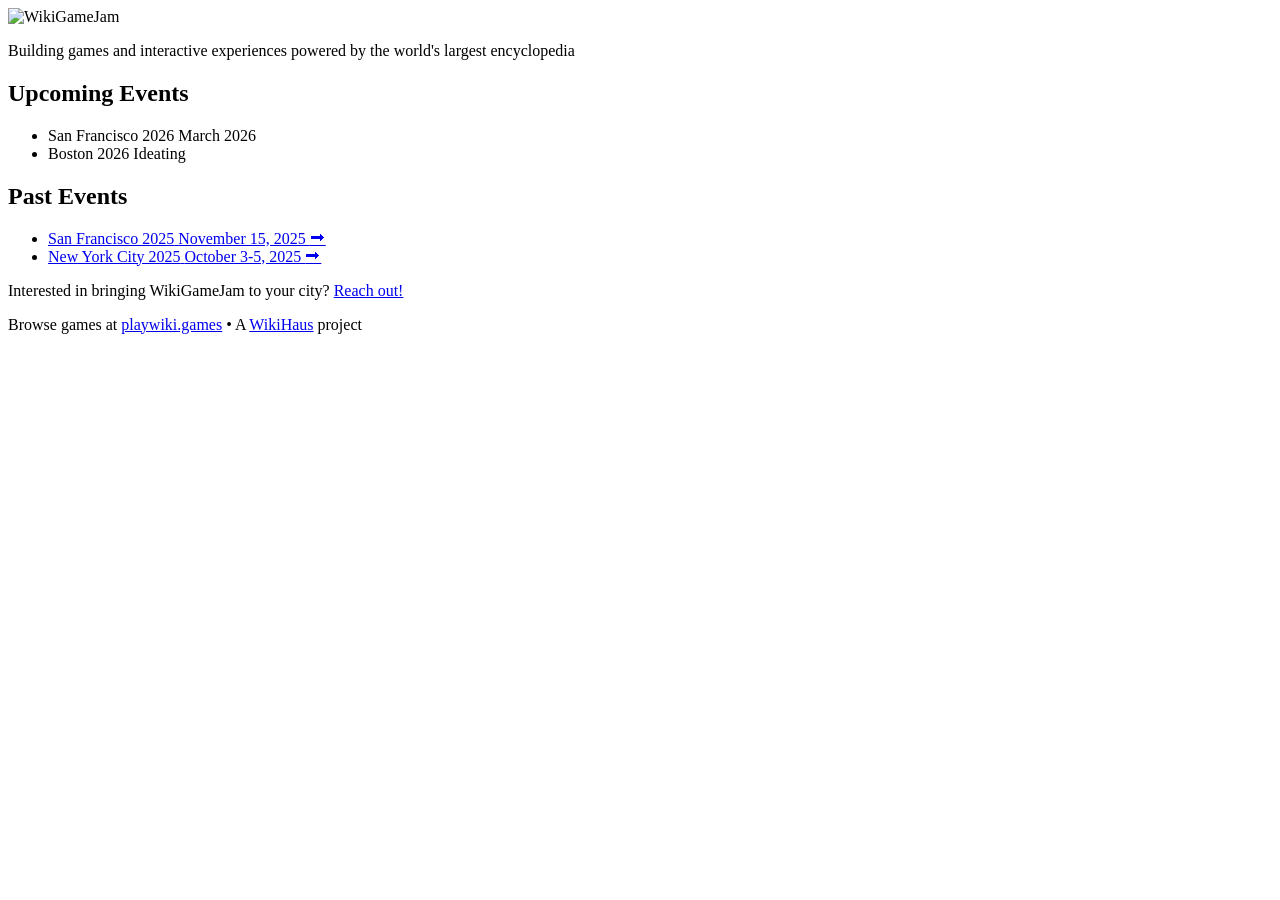
==== index.html @ 4fc0270f "Move SF 2025 event to past + upcoming March event" ====
<!DOCTYPE html>
<html lang="en">

<head>
    <meta charset="UTF-8">
    <meta name="viewport" content="width=device-width, initial-scale=1.0">
    <title>WikiGameJam</title>
    <meta name="description"
        content="Creative hackathons for developers, designers, and Wikipedia enthusiasts to make playful games inspired by Wikipedia.">
    <link rel="icon" type="image/x-icon" href="favicon.ico">
    <link rel="stylesheet" href="homepage.css">
</head>

<body>
    <div class="grid-overlay"></div>

    <main class="container">
        <div class="logo-container">
            <img src="img/wikigamejam.png" alt="WikiGameJam" class="logo">
            <p class="subtitle">Building games and interactive experiences powered by the world's largest encyclopedia
            </p>
        </div>

        <div class="events-container">
            <section class="events-section">
                <h2 class="section-title">Upcoming Events</h2>
                <ul class="event-list">
                    <li class="event-item">
                        <span class="event-name">San Francisco 2026</span>
                        <span class="event-date">March 2026</span>
                    </li>
                    <li class="event-item">
                        <span class="event-name">Boston 2026</span>
                        <span class="event-date">Ideating</span>
                    </li>
                </ul>
            </section>

            <section class="events-section">
                <h2 class="section-title">Past Events</h2>
                <ul class="event-list">
                    <li>
                        <a href="/sf-2025" target="_blank" class="event-item event-link">
                            <span class="event-name">San Francisco 2025</span>
                            <span class="event-date">November 15, 2025 <span class="event-arrow">⮕</span></span>
                        </a>
                    </li>
                    <li>
                        <a href="/nyc-2025" target="_blank" class="event-item event-link">
                            <span class="event-name">New York City 2025</span>
                            <span class="event-date">October 3-5, 2025 <span class="event-arrow">⮕</span></span>
                        </a>
                    </li>
                </ul>
            </section>

            <div class="cta-container">
                <p class="cta-text">Interested in bringing WikiGameJam to your city? <a href="mailto:gamejam@wiki.haus"
                        class="cta-link">Reach out!</a></p>
                <p class="cta-text">Browse games at <a href="https://playwiki.games" target="_blank"
                        class="cta-link">playwiki.games</a> • A <a href="https://wiki.haus" target="_blank"
                        class="cta-link">WikiHaus</a> project</p>
            </div>
        </div>
    </main>
</body>

</html>
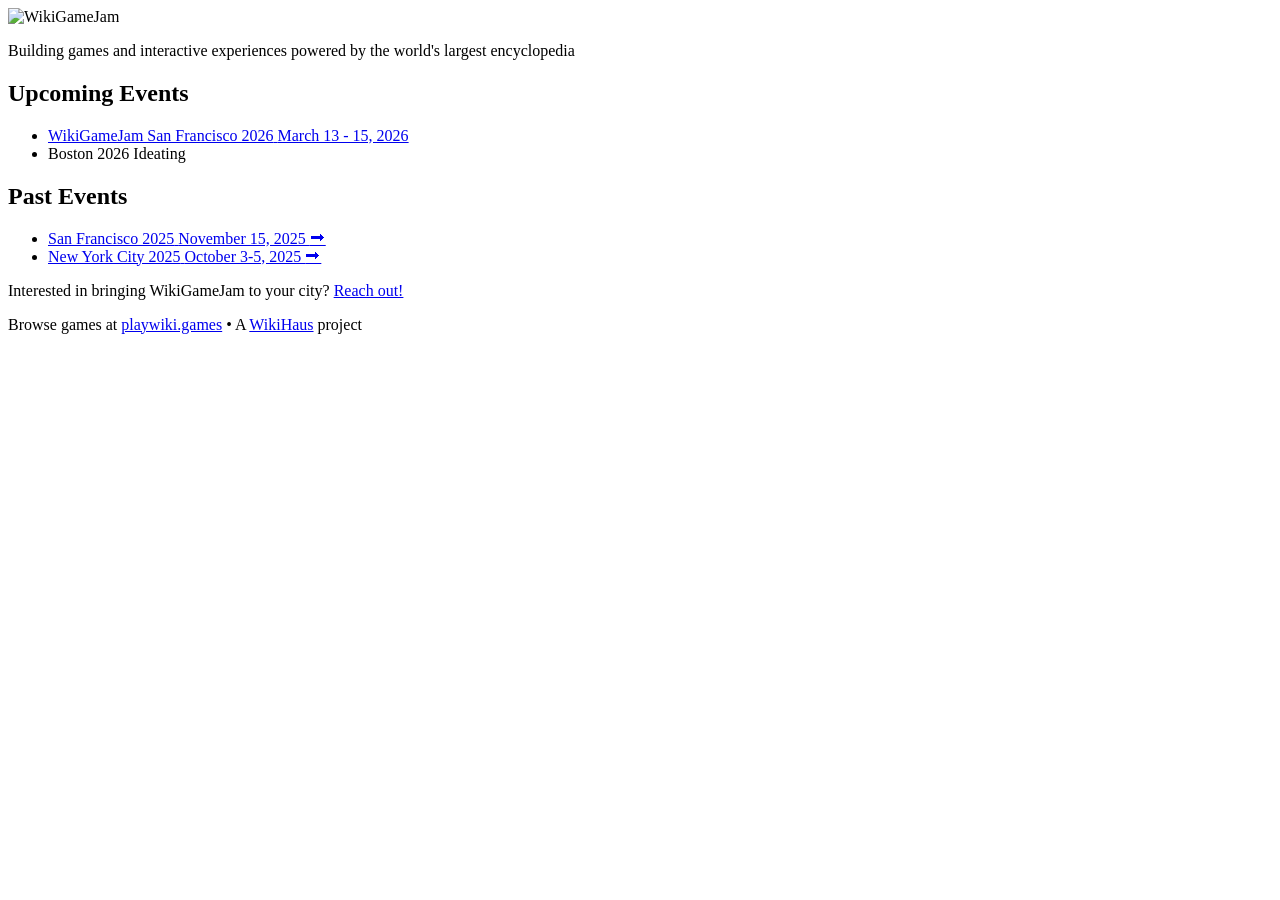
==== commit 05fe4e6b: "Add SF 2026 to homepage" ====
--- a/index.html
+++ b/index.html
@@ -25,9 +25,11 @@
             <section class="events-section">
                 <h2 class="section-title">Upcoming Events</h2>
                 <ul class="event-list">
-                    <li class="event-item">
-                        <span class="event-name">San Francisco 2026</span>
-                        <span class="event-date">March 2026</span>
+                    <li>
+                        <a href="/sf-2026" target="_blank" class="event-item event-link">
+                            <span class="event-name">WikiGameJam San Francisco 2026</span>
+                            <span class="event-date">March 13 - 15, 2026</span>
+                        </a>
                     </li>
                     <li class="event-item">
                         <span class="event-name">Boston 2026</span>
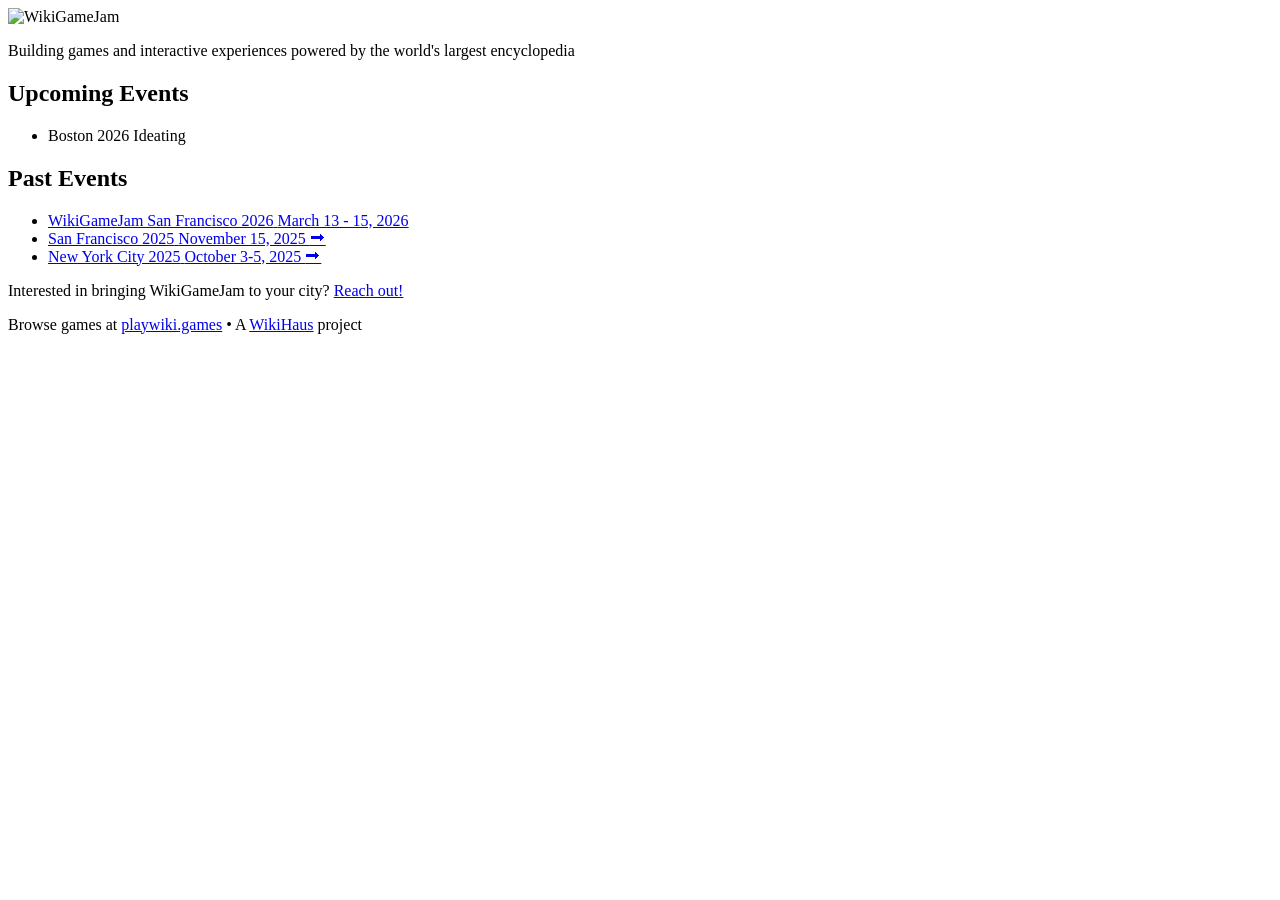
==== commit 8a847776: "Move SF-2026 to past events" ====
--- a/index.html
+++ b/index.html
@@ -25,12 +25,6 @@
             <section class="events-section">
                 <h2 class="section-title">Upcoming Events</h2>
                 <ul class="event-list">
-                    <li>
-                        <a href="/sf-2026" target="_blank" class="event-item event-link">
-                            <span class="event-name">WikiGameJam San Francisco 2026</span>
-                            <span class="event-date">March 13 - 15, 2026</span>
-                        </a>
-                    </li>
                     <li class="event-item">
                         <span class="event-name">Boston 2026</span>
                         <span class="event-date">Ideating</span>
@@ -41,6 +35,12 @@
             <section class="events-section">
                 <h2 class="section-title">Past Events</h2>
                 <ul class="event-list">
+                    <li>
+                        <a href="/sf-2026" target="_blank" class="event-item event-link">
+                            <span class="event-name">WikiGameJam San Francisco 2026</span>
+                            <span class="event-date">March 13 - 15, 2026</span>
+                        </a>
+                    </li>
                     <li>
                         <a href="/sf-2025" target="_blank" class="event-item event-link">
                             <span class="event-name">San Francisco 2025</span>
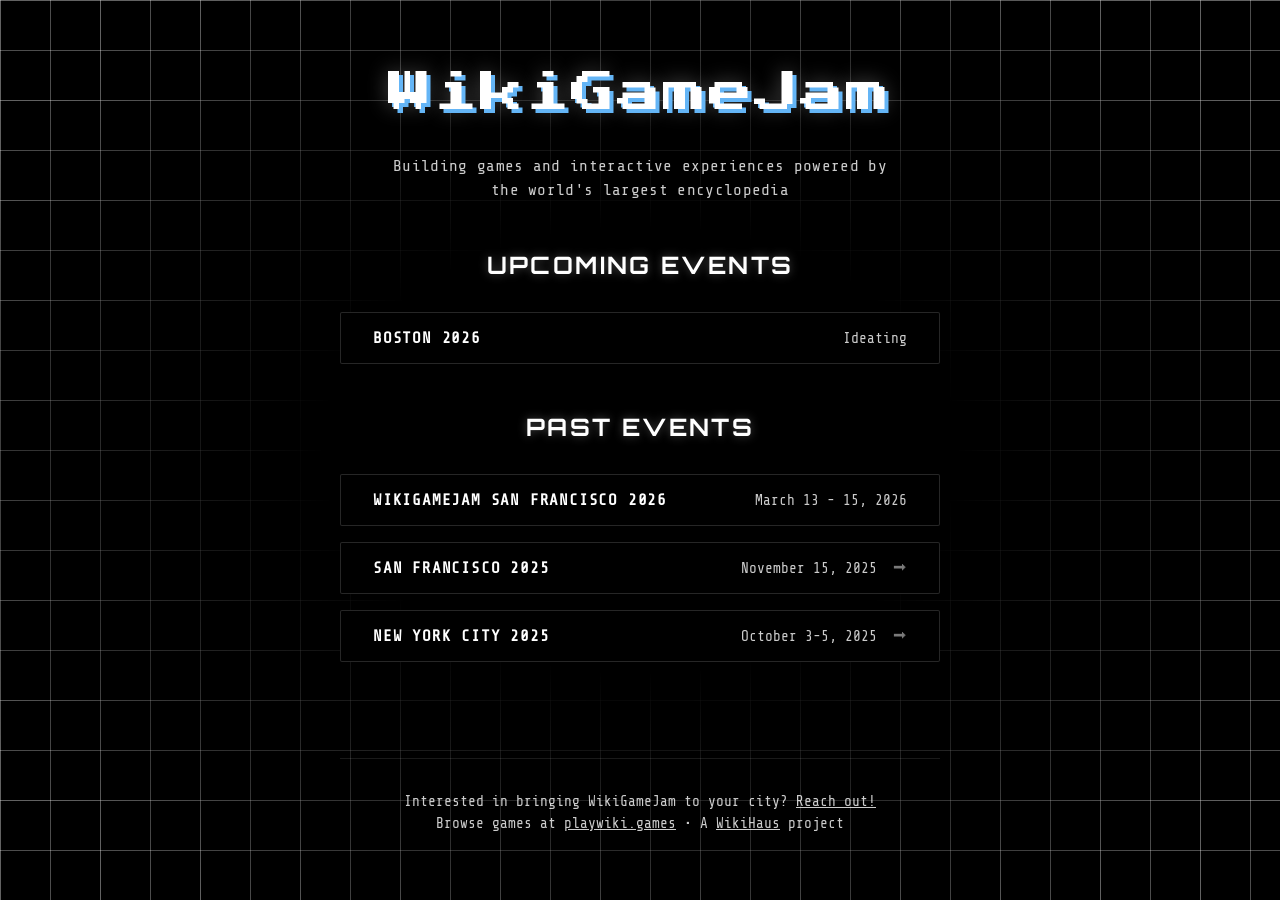
==== commit 382a6aba: "Update homepage text logo Was displaying old 2025 logo" ====
--- a/index.html
+++ b/index.html
@@ -16,7 +16,7 @@
 
     <main class="container">
         <div class="logo-container">
-            <img src="img/wikigamejam.png" alt="WikiGameJam" class="logo">
+            <h1 class="logo">WikiGameJam</h1>
             <p class="subtitle">Building games and interactive experiences powered by the world's largest encyclopedia
             </p>
         </div>
--- a/homepage.css
+++ b/homepage.css
@@ -0,0 +1,326 @@
+@import url('https://fonts.googleapis.com/css2?family=Orbitron:wght@400;700;900&family=Press+Start+2P&family=Share+Tech+Mono:wght@400&display=swap');
+
+:root {
+    /* Typography */
+    --font-mono: 'Share Tech Mono', monospace;
+    --font-header: 'Orbitron', monospace;
+    --font-arcade: 'Press Start 2P', 'Orbitron', monospace;
+    
+    /* Colors */
+    --color-black: #000;
+    --color-white: #fff;
+    --color-grid: rgba(255, 255, 255, 0.3);
+    --color-grid-bright: rgba(255, 255, 255, 0.6);
+    --color-logo-shadow: #64b5f6;
+    
+    /* Grid */
+    --grid-size: 50px;
+    --grid-line-width: 1px;
+    
+    /* Spacing */
+    --spacing-sm: 0.5rem;
+    --spacing-md: 1rem;
+    --spacing-lg: 2rem;
+    --spacing-xl: 3rem;
+    
+    /* Transitions */
+    --transition: 0.3s ease;
+}
+
+* {
+    margin: 0;
+    padding: 0;
+    box-sizing: border-box;
+}
+
+body {
+    font-family: var(--font-mono);
+    background: var(--color-black);
+    color: var(--color-white);
+    min-height: 100vh;
+    position: relative;
+    overflow-x: hidden;
+}
+
+.grid-overlay {
+    position: fixed;
+    top: 0;
+    left: 0;
+    width: 100%;
+    height: 100%;
+    pointer-events: none;
+    z-index: 1;
+    background-image: 
+        linear-gradient(to right, var(--color-grid) var(--grid-line-width), transparent var(--grid-line-width)),
+        linear-gradient(to bottom, var(--color-grid) var(--grid-line-width), transparent var(--grid-line-width));
+    background-size: var(--grid-size) var(--grid-size);
+    mask: radial-gradient(ellipse at center, transparent 35%, black 85%);
+    -webkit-mask: radial-gradient(ellipse at center, transparent 35%, black 85%);
+}
+
+.grid-overlay::before {
+    content: '';
+    position: absolute;
+    top: 0;
+    left: 0;
+    width: 100%;
+    height: 100%;
+    background-image: 
+        linear-gradient(to right, var(--color-grid-bright) var(--grid-line-width), transparent var(--grid-line-width)),
+        linear-gradient(to bottom, var(--color-grid-bright) var(--grid-line-width), transparent var(--grid-line-width));
+    background-size: calc(var(--grid-size) * 2) calc(var(--grid-size) * 2);
+    opacity: 0.2;
+    mask: radial-gradient(ellipse at center, transparent 40%, black 90%);
+    -webkit-mask: radial-gradient(ellipse at center, transparent 40%, black 90%);
+}
+
+.container {
+    position: relative;
+    z-index: 2;
+    min-height: 100vh;
+    display: flex;
+    flex-direction: column;
+    align-items: center;
+    justify-content: center;
+    padding: var(--spacing-lg);
+    max-width: 800px;
+    margin: 0 auto;
+}
+
+.logo-container {
+    text-align: center;
+    margin-bottom: var(--spacing-xl);
+}
+
+.logo {
+    font-family: var(--font-arcade);
+    font-weight: 400;
+    font-size: clamp(1.4rem, 6.5vw, 2.75rem);
+    line-height: 1.3;
+    letter-spacing: 0.04em;
+    color: var(--color-white);
+    text-shadow:
+        4px 4px 0 var(--color-logo-shadow),
+        0 0 20px rgba(255, 255, 255, 0.3);
+    transition: all var(--transition);
+}
+
+.logo:hover {
+    text-shadow:
+        4px 4px 0 var(--color-logo-shadow),
+        0 0 30px rgba(255, 255, 255, 0.5);
+    transform: scale(1.02) translateZ(0);
+}
+
+.subtitle {
+    font-family: var(--font-mono);
+    font-size: 1rem;
+    color: var(--color-white);
+    opacity: 0.8;
+    margin-top: var(--spacing-lg);
+    max-width: 500px;
+    margin-left: auto;
+    margin-right: auto;
+    line-height: 1.5;
+    text-align: center;
+    letter-spacing: 0.02em;
+}
+
+.events-container {
+    width: 100%;
+    max-width: 600px;
+    display: flex;
+    flex-direction: column;
+    gap: var(--spacing-xl);
+}
+
+.events-section {
+    text-align: center;
+}
+
+.section-title {
+    font-family: var(--font-header);
+    font-size: 1.5rem;
+    font-weight: 700;
+    text-transform: uppercase;
+    letter-spacing: 0.1em;
+    margin-bottom: var(--spacing-lg);
+    color: var(--color-white);
+    text-shadow: 0 0 10px rgba(255, 255, 255, 0.3);
+}
+
+.event-list {
+    list-style: none;
+    display: flex;
+    flex-direction: column;
+    gap: var(--spacing-md);
+}
+
+.event-item {
+    display: flex;
+    justify-content: space-between;
+    align-items: center;
+    padding: var(--spacing-md) var(--spacing-lg);
+    border: 1px solid rgba(255, 255, 255, 0.15);
+    border-radius: 2px;
+    background: var(--color-black);
+    transition: all var(--transition);
+}
+
+.event-item.event-link {
+    cursor: pointer;
+    color: inherit;
+    text-decoration: none;
+}
+
+.event-item.event-link:hover {
+    border-color: rgba(255, 255, 255, 0.35);
+    background: var(--color-black);
+    transform: translateY(-2px) translateZ(0);
+    box-shadow: 0 4px 20px rgba(255, 255, 255, 0.08);
+}
+
+.event-item:focus-visible,
+.event-item.event-link:focus-visible {
+    outline: 2px solid rgba(255, 255, 255, 0.5);
+    outline-offset: 2px;
+}
+.cta-container {
+    margin-top: var(--spacing-xl);
+    text-align: center;
+    padding-top: var(--spacing-lg);
+    border-top: 1px solid rgba(255, 255, 255, 0.1);
+}
+
+.cta-text {
+    font-family: var(--font-mono);
+    font-size: 0.9rem;
+    color: var(--color-white);
+    opacity: 0.8;
+    line-height: 1.5;
+}
+
+.cta-link {
+    color: var(--color-white);
+    text-decoration: underline;
+    transition: all var(--transition);
+}
+
+.cta-link:hover,
+.cta-link:focus {
+    opacity: 1;
+    text-shadow: 0 0 8px rgba(255, 255, 255, 0.4);
+}
+
+.cta-link:focus-visible {
+    outline: 2px solid rgba(255, 255, 255, 0.5);
+    outline-offset: 2px;
+}
+
+.event-name {
+    font-family: var(--font-mono);
+    font-weight: 700;
+    font-size: 1rem;
+    text-transform: uppercase;
+    letter-spacing: 0.05em;
+}
+
+.event-date {
+    font-family: var(--font-mono);
+    font-size: 0.9rem;
+    opacity: 0.8;
+    color: var(--color-white);
+}
+
+.event-arrow {
+    display: inline-block;
+    margin-left: 0.5rem;
+    opacity: 0.6;
+    transition: all var(--transition);
+}
+
+/* Animate arrow on hover */
+.event-item.event-link:hover .event-arrow {
+    opacity: 1;
+    transform: translateX(3px);
+}
+
+@media (max-width: 768px) {
+    :root {
+        --grid-size: 40px;
+        --spacing-lg: 1.5rem;
+        --spacing-xl: 2rem;
+    }
+    
+    .container {
+        padding: var(--spacing-md);
+    }
+    
+    .logo {
+        text-shadow:
+            3px 3px 0 var(--color-logo-shadow),
+            0 0 20px rgba(255, 255, 255, 0.3);
+    }
+    
+    .section-title {
+        font-size: 1.2rem;
+    }
+    
+    .event-item {
+        flex-direction: column;
+        text-align: center;
+        gap: var(--spacing-sm);
+        padding: var(--spacing-md) var(--spacing-lg);
+    }
+    
+    .event-name {
+        font-size: 0.9rem;
+    }
+    
+    .event-date {
+        font-size: 0.8rem;
+        opacity: 0.9;
+    }
+}
+
+@media (max-width: 480px) {
+    :root {
+        --grid-size: 30px;
+        --spacing-md: 0.8rem;
+        --spacing-lg: 1.2rem;
+        --spacing-xl: 1.8rem;
+    }
+    
+    .logo {
+        text-shadow:
+            2px 2px 0 var(--color-logo-shadow),
+            0 0 16px rgba(255, 255, 255, 0.3);
+    }
+    
+    .section-title {
+        font-size: 1rem;
+        margin-bottom: var(--spacing-md);
+    }
+    
+    .events-container {
+        gap: var(--spacing-lg);
+    }
+    
+    .event-item {
+        padding: var(--spacing-md);
+    }
+}
+
+@media (prefers-reduced-motion: reduce) {
+    *,
+    *::before,
+    *::after {
+        animation-duration: 0.01ms !important;
+        animation-iteration-count: 1 !important;
+        transition-duration: 0.01ms !important;
+    }
+    
+    .grid-overlay::before {
+        animation: none;
+    }
+}
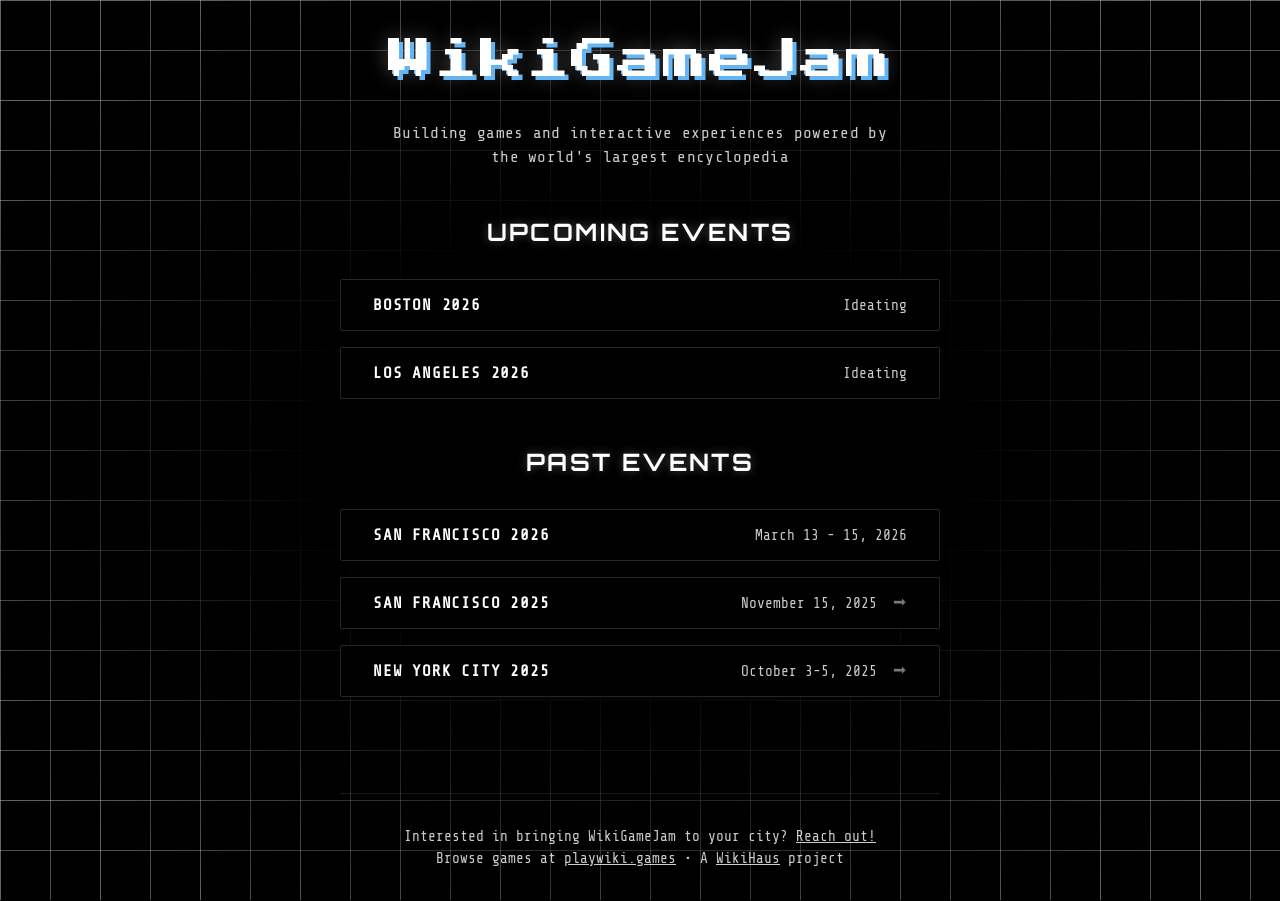
==== commit 27ca53d6: "Add LA 2026 as ideating" ====
--- a/index.html
+++ b/index.html
@@ -29,6 +29,10 @@
                         <span class="event-name">Boston 2026</span>
                         <span class="event-date">Ideating</span>
                     </li>
+                    <li class="event-item">
+                        <span class="event-name">Los Angeles 2026</span>
+                        <span class="event-date">Ideating</span>
+                    </li>
                 </ul>
             </section>
 
@@ -37,7 +41,7 @@
                 <ul class="event-list">
                     <li>
                         <a href="/sf-2026" target="_blank" class="event-item event-link">
-                            <span class="event-name">WikiGameJam San Francisco 2026</span>
+                            <span class="event-name">San Francisco 2026</span>
                             <span class="event-date">March 13 - 15, 2026</span>
                         </a>
                     </li>
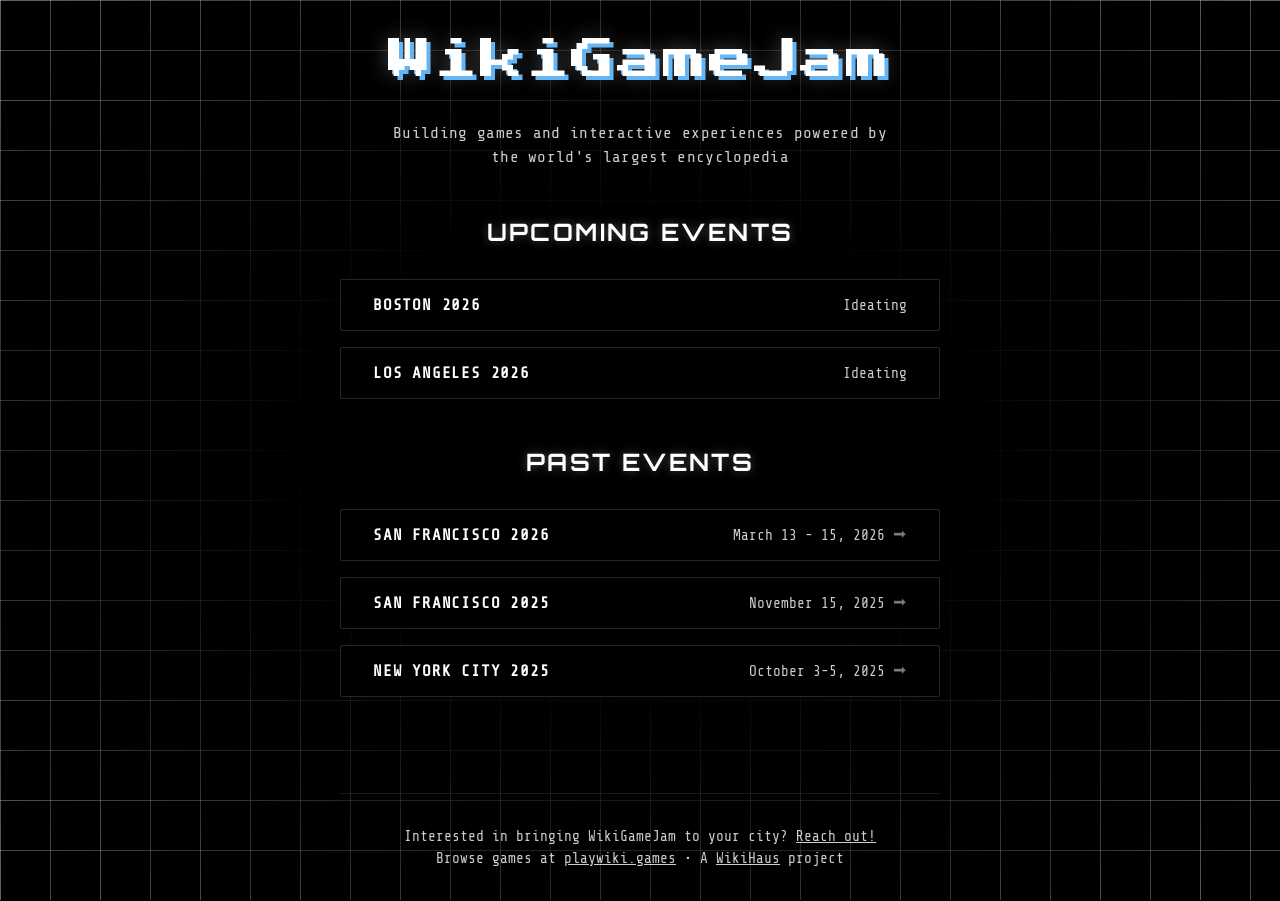
==== commit 4f3006d8: "Homepage adjustments Expand dark area for easier reading; apply arrow on all container links; other " ====
--- a/index.html
+++ b/index.html
@@ -8,6 +8,10 @@
     <meta name="description"
         content="Creative hackathons for developers, designers, and Wikipedia enthusiasts to make playful games inspired by Wikipedia.">
     <link rel="icon" type="image/x-icon" href="favicon.ico">
+    <link rel="preconnect" href="https://fonts.googleapis.com">
+    <link rel="preconnect" href="https://fonts.gstatic.com" crossorigin>
+    <link rel="stylesheet"
+        href="https://fonts.googleapis.com/css2?family=Orbitron:wght@400;700;900&family=Press+Start+2P&family=Share+Tech+Mono:wght@400&display=swap">
     <link rel="stylesheet" href="homepage.css">
 </head>
 
@@ -24,7 +28,7 @@
         <div class="events-container">
             <section class="events-section">
                 <h2 class="section-title">Upcoming Events</h2>
-                <ul class="event-list">
+                <ul class="event-list" role="list">
                     <li class="event-item">
                         <span class="event-name">Boston 2026</span>
                         <span class="event-date">Ideating</span>
@@ -38,35 +42,35 @@
 
             <section class="events-section">
                 <h2 class="section-title">Past Events</h2>
-                <ul class="event-list">
+                <ul class="event-list" role="list">
                     <li>
-                        <a href="/sf-2026" target="_blank" class="event-item event-link">
+                        <a href="/sf-2026" class="event-item event-link">
                             <span class="event-name">San Francisco 2026</span>
                             <span class="event-date">March 13 - 15, 2026</span>
                         </a>
                     </li>
                     <li>
-                        <a href="/sf-2025" target="_blank" class="event-item event-link">
+                        <a href="/sf-2025" class="event-item event-link">
                             <span class="event-name">San Francisco 2025</span>
-                            <span class="event-date">November 15, 2025 <span class="event-arrow">⮕</span></span>
+                            <span class="event-date">November 15, 2025</span>
                         </a>
                     </li>
                     <li>
-                        <a href="/nyc-2025" target="_blank" class="event-item event-link">
+                        <a href="/nyc-2025" class="event-item event-link">
                             <span class="event-name">New York City 2025</span>
-                            <span class="event-date">October 3-5, 2025 <span class="event-arrow">⮕</span></span>
+                            <span class="event-date">October 3-5, 2025</span>
                         </a>
                     </li>
                 </ul>
             </section>
 
-            <div class="cta-container">
+            <footer class="cta-container">
                 <p class="cta-text">Interested in bringing WikiGameJam to your city? <a href="mailto:gamejam@wiki.haus"
                         class="cta-link">Reach out!</a></p>
-                <p class="cta-text">Browse games at <a href="https://playwiki.games" target="_blank"
-                        class="cta-link">playwiki.games</a> • A <a href="https://wiki.haus" target="_blank"
+                <p class="cta-text">Browse games at <a href="https://playwiki.games" target="_blank" rel="noopener"
+                        class="cta-link">playwiki.games</a> • A <a href="https://wiki.haus" target="_blank" rel="noopener"
                         class="cta-link">WikiHaus</a> project</p>
-            </div>
+            </footer>
         </div>
     </main>
 </body>
--- a/homepage.css
+++ b/homepage.css
@@ -1,5 +1,3 @@
-@import url('https://fonts.googleapis.com/css2?family=Orbitron:wght@400;700;900&family=Press+Start+2P&family=Share+Tech+Mono:wght@400&display=swap');
-
 :root {
     /* Typography */
     --font-mono: 'Share Tech Mono', monospace;
@@ -16,6 +14,7 @@
     /* Grid */
     --grid-size: 50px;
     --grid-line-width: 1px;
+    --grid-fade: 35%;
     
     /* Spacing */
     --spacing-sm: 0.5rem;
@@ -54,8 +53,8 @@
         linear-gradient(to right, var(--color-grid) var(--grid-line-width), transparent var(--grid-line-width)),
         linear-gradient(to bottom, var(--color-grid) var(--grid-line-width), transparent var(--grid-line-width));
     background-size: var(--grid-size) var(--grid-size);
-    mask: radial-gradient(ellipse at center, transparent 35%, black 85%);
-    -webkit-mask: radial-gradient(ellipse at center, transparent 35%, black 85%);
+    mask: radial-gradient(ellipse at center, transparent var(--grid-fade), black 100%);
+    -webkit-mask: radial-gradient(ellipse at center, transparent var(--grid-fade), black 100%);
 }
 
 .grid-overlay::before {
@@ -70,8 +69,8 @@
         linear-gradient(to bottom, var(--color-grid-bright) var(--grid-line-width), transparent var(--grid-line-width));
     background-size: calc(var(--grid-size) * 2) calc(var(--grid-size) * 2);
     opacity: 0.2;
-    mask: radial-gradient(ellipse at center, transparent 40%, black 90%);
-    -webkit-mask: radial-gradient(ellipse at center, transparent 40%, black 90%);
+    mask: radial-gradient(ellipse at center, transparent var(--grid-fade), black 100%);
+    -webkit-mask: radial-gradient(ellipse at center, transparent var(--grid-fade), black 100%);
 }
 
 .container {
@@ -102,14 +101,6 @@
     text-shadow:
         4px 4px 0 var(--color-logo-shadow),
         0 0 20px rgba(255, 255, 255, 0.3);
-    transition: all var(--transition);
-}
-
-.logo:hover {
-    text-shadow:
-        4px 4px 0 var(--color-logo-shadow),
-        0 0 30px rgba(255, 255, 255, 0.5);
-    transform: scale(1.02) translateZ(0);
 }
 
 .subtitle {
@@ -232,15 +223,15 @@
     color: var(--color-white);
 }
 
-.event-arrow {
+.event-link .event-date::after {
+    content: "\2B95";
     display: inline-block;
     margin-left: 0.5rem;
     opacity: 0.6;
-    transition: all var(--transition);
-}
-
-/* Animate arrow on hover */
-.event-item.event-link:hover .event-arrow {
+    transition: opacity var(--transition), transform var(--transition);
+}
+
+.event-link:hover .event-date::after {
     opacity: 1;
     transform: translateX(3px);
 }
@@ -248,6 +239,8 @@
 @media (max-width: 768px) {
     :root {
         --grid-size: 40px;
+        --grid-fade: 60%;
+        --color-grid: rgba(255, 255, 255, 0.18);
         --spacing-lg: 1.5rem;
         --spacing-xl: 2rem;
     }
@@ -278,7 +271,7 @@
     }
     
     .event-date {
-        font-size: 0.8rem;
+        font-size: 0.85rem;
         opacity: 0.9;
     }
 }
